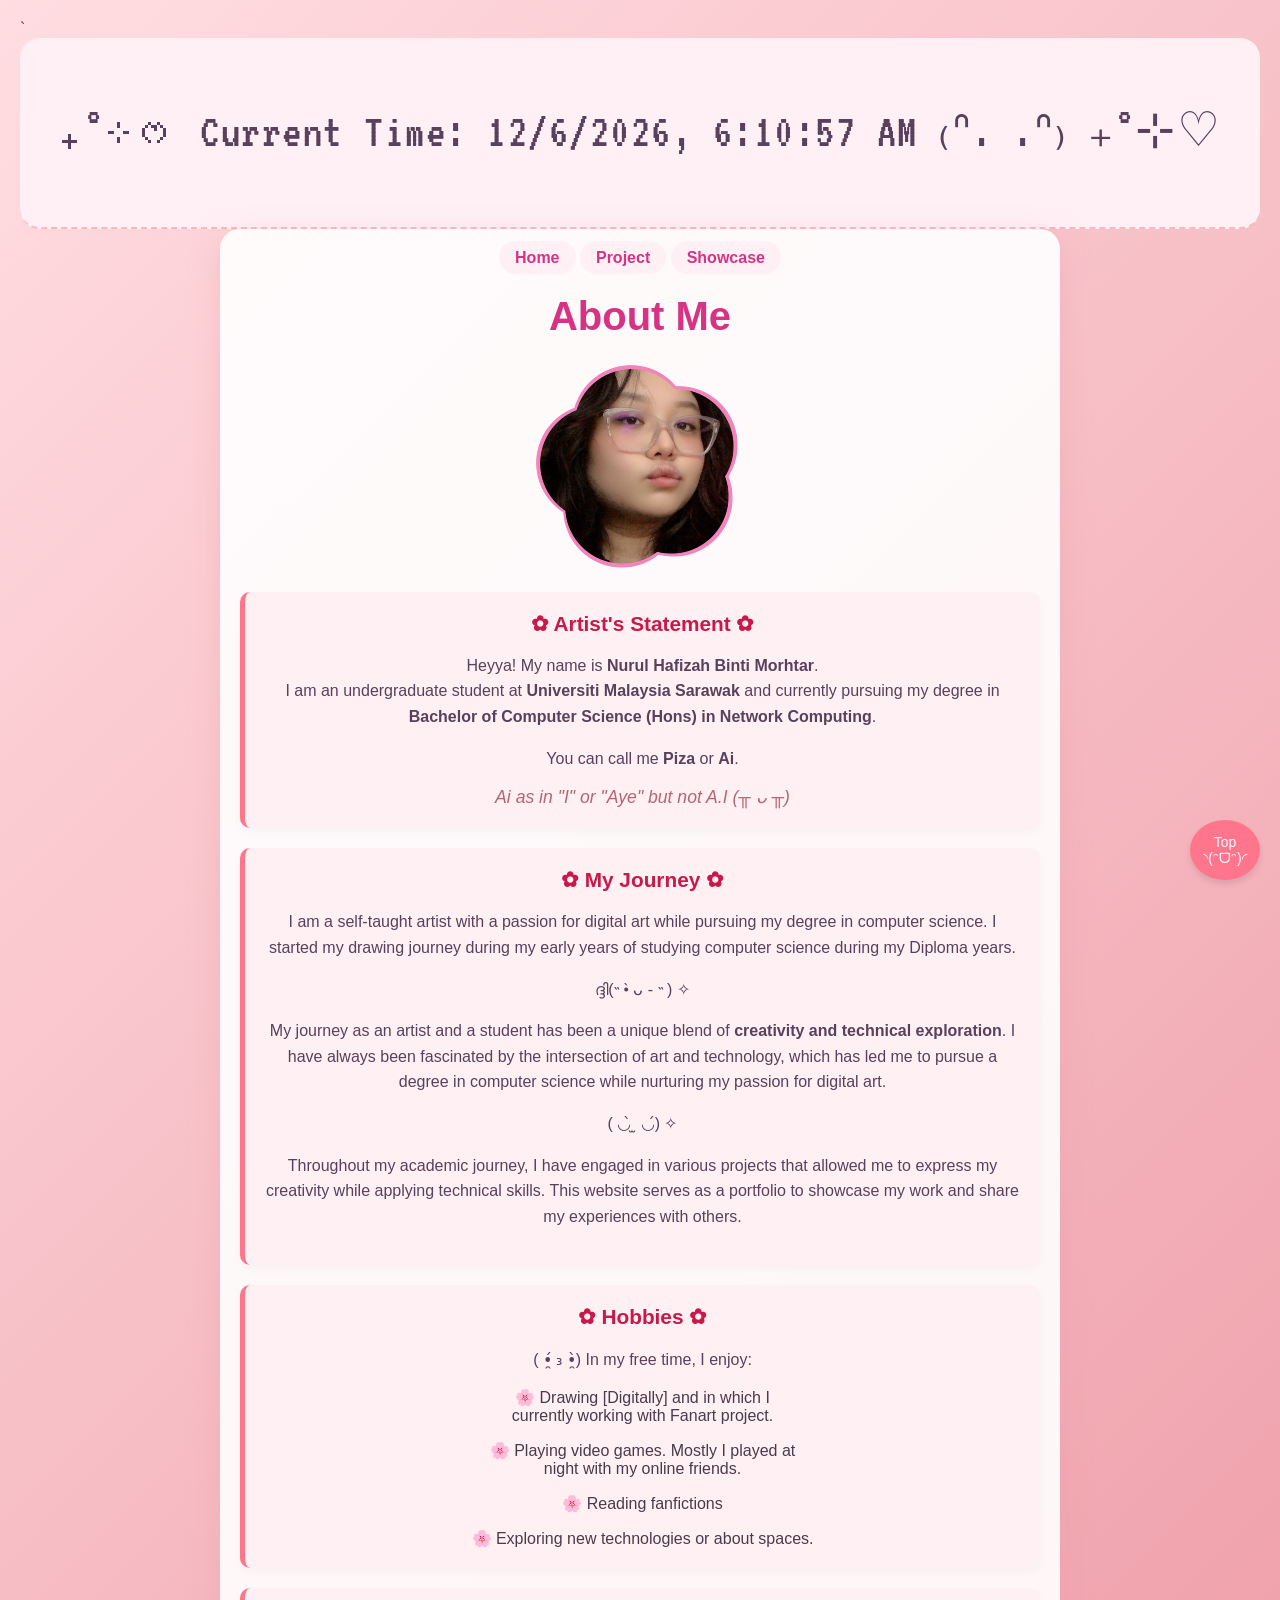
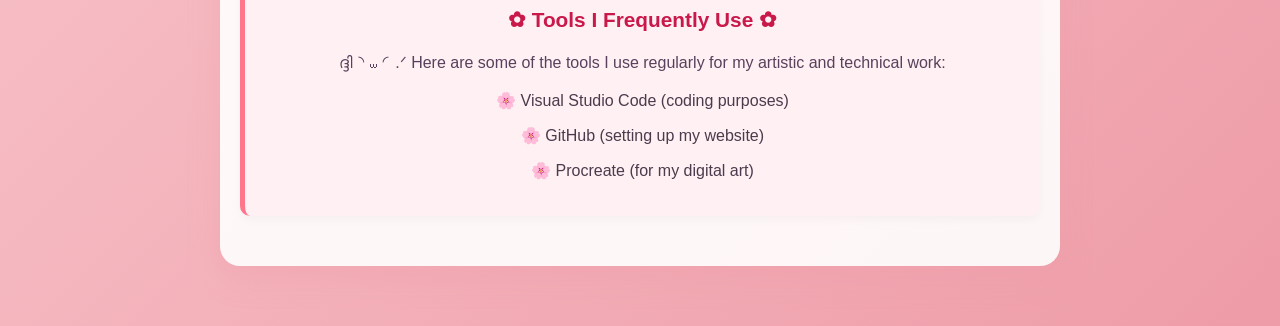
==== about.html @ 832a3a38 "Portfolio Website" ====
<!DOCTYPE html>
<html lang="en">
    <head>
        <meta charset="UTF-8">
        <meta name="viewport" content="width=device-width, initial-scale=1.0">
        <title>LOGIC | LUMINESCENCE</title>
        <link rel="stylesheet" href="style.css">`
    </head>

    <body>
        <div class="time-banner">
            <p>₊˚⊹ᰔ Current Time: <span id="date-time"></span> ₍ᐢ. .ᐢ₎ ₊˚⊹♡</p>
            <link href="https://fonts.googleapis.com/css2?family=VT323&display=swap" rel="stylesheet">
        </div>
        <script src="index.js"></script>
        <script src="scrolltop.js"></script>

        <div class="container">
            <a href="index.html#home" class="nav-btn">Home</a>
            <a href="project1.html" class="nav-btn">Project</a>
            <a href="showcase.html" class="nav-btn">Showcase</a>

            <header>
                <h1>About Me</h1>
                <div class="about-me-container">
                    <div class="outline-wrapper">
                        <div class="profile-frame">
                            <img src="Me.jpg" alt="About Me Profile" class="profile-img">
                        </div>
                    </div>
                </div>

        <section class="card">
            <h2>✿ Artist's Statement ✿</h2>
            <p>Heyya! My name is <strong>Nurul Hafizah Binti Morhtar</strong>.<br>
                I am an undergraduate student at <strong>Universiti Malaysia Sarawak</strong> and currently pursuing my degree in <strong>Bachelor of Computer Science (Hons) in Network Computing</strong>.
            </p>
            <p>You can call me <strong>Piza</strong> or <strong>Ai</strong>.</p>
            <small>Ai as in "I" or "Aye" but not A.I (╥ ᴗ ╥)</small>
        </section>

        <section class="card">
            <h2>✿ My Journey ✿</h2>
            <p>I am a self-taught artist with a passion for digital art while pursuing my degree in computer science. I started my drawing journey during my early years of studying computer science during my Diploma years.</p>
            <p>ദ്ദി(˵ •̀ ᴗ - ˵ ) ✧</p>
            <p>My journey as an artist and a student has been a unique blend of <strong>creativity and technical exploration</strong>. I have always been fascinated by the intersection of art and technology, which has led me to pursue a degree in computer science while nurturing my passion for digital art.</p>
            <p>( ◡̀  ̫ ◡́) ✧</p>
            <p>Throughout my academic journey, I have engaged in various projects that allowed me to express my creativity while applying technical skills. This website serves as a portfolio to showcase my work and share my experiences with others.</p>
        </section>

        <section class="card">
            <h2>✿ Hobbies ✿</h2>
            <p>( •̯́ ₃ •̯̀) In my free time, I enjoy:</p>
                🌸 Drawing [Digitally] and in which I <br> currently working with Fanart project.<br></p>
                🌸 Playing video games. Mostly I played at <br> night with my online friends.<br></p>
                🌸 Reading fanfictions<br></p>
                🌸 Exploring new technologies or about spaces.
            </section>

        <section class="card">
            <h2>✿ Tools I Frequently Use ✿</h2>
            <p>ദ്ദി◝ ⩊ ◜.ᐟ Here are some of the tools I use regularly for my artistic and technical work:</p>
                🌸 Visual Studio Code (coding purposes) <br></p>
                🌸 GitHub (setting up my website) <br></p>
                🌸 Procreate (for my digital art) <br></p>
        </section>
            </div>
        </div>

        <button id="topBtn" class="top-btn" title="Go to top">Top ◝(ᵔᗜᵔ)◜</button>
    </body>
</html>
---- style.css ----
.navbar {
    position: sticky;
    top: 0;
    width: 100%;
    background-color: #ffffff;
    padding: 20px;
    border-radius: 20px;
    display: flex;
    justify-content: center;
    align-items: center;
    gap: 15px;
    box-shadow: 0 4px 10px rgba(238, 156, 167, 0.2);
    z-index: 1000;
    box-sizing: border-box;
    border-bottom: 2.5px dashed #ffb6c1;
}

.navbar a, .nav-btn {
    text-decoration: none;
    color: #d63384;
    font-weight: bold;
    padding: 8px 16px;
    border-radius: 20px;
    background-color: #fff0f5;
    transition: all 0.3s ease;
}

.navbar a:hover, .nav-btn:hover {
    background-color: #ff758c;
    color: #ffffff;
}

.time-banner {
    background-color: #fff0f5;          
    color: #b56576;                     
    font-family: 'VT323', monospace;     
    font-size: 3rem;                 
    letter-spacing: 1.5px;            
    padding: 8px 15px;
    border-radius: 20px;
    text-align: center;
    border-bottom: 2.5px dashed #ffb6c1;
}

#live-time {
    color: #d63384;                    
    font-weight: bold;
}

body {
    font-family: 'Segoe UI', Tahoma, Geneva, Verdana, sans-serif;
    background: linear-gradient(135deg, #ffdde1, #ee9ca7);
    color: #4a3b4c;
    margin: 0;
    padding: 20px;
    display: block;
    justify-content: center;
}

.container {
    text-align: center;
    max-width: 800px;
    width: 100%;
    background: rgba(255, 255, 255, 0.9);
    margin: 0px auto 40px auto;
    padding: 20px;
    border-radius: 20px;
    box-shadow: 0 10px 30px rgba(238, 156, 167, 0.4);
}

header {
    text-align: center;
    margin-bottom: 30px;
}

h1 {
    color: #d63384;
    font-size: 2.5rem;
    margin-bottom: 5px;
}

small {
    color: #b56576;
    font-size: 1.1rem;
    font-style: italic;
}

.card {
    background: #fff0f3;
    border-left: 5px solid #ff758c;
    padding: 20px;
    scroll-margin-top: 80px;
    margin-bottom: 20px;
    border-radius: 10px;
    box-shadow: 0 4px 10px rgba(0,0,0,0.03);
    transition: transform 0.2s ease;
    text-align: center;
}

.card:hover {
    transform: translateY(-3px);
}

h2 {
    color: #c9184a;
    font-size: 1.3rem;
    margin-top: 0;
}

p {
    line-height: 1.6;
    color: #59405c;
}

a {
    color: #ff477e;
    text-decoration: none;
    font-weight: bold;
}

.top-btn {
    position: fixed;
    bottom: 20px;
    right: 20px;
    background-color: #ff758c;
    color: white;
    border: none;
    border-radius: 50%;
    width: 70px;
    height: 60px;
    font-size: 14px;
    cursor: pointer;
    box-shadow: 0 4px 6px rgba(0, 0, 0, 0.1);
    z-index: 1000;
    transition: background-color 0.3s ease;
}

.top-btn:hover {
    background-color: #ff5270;
}

a:hover {
    text-decoration: underline;
}

.about-me-container {
  display: flex;
  justify-content: center;
  align-items: center;
  padding: 20px;
}

.project-image {
    width: 100%;         
    max-width: 400px;     
    height: auto;         
    border-radius: 10px;  
    display: block;
    margin: 15px auto;    
}

:root {
  --flower-mask:87.297% 83.301% var(--g),29.855% 95.762% var(--g),0.252% 44.982% var(--g),39.4% 1.137% var(--g),93.196% 24.819% var(--g),radial-gradient(100% 100%,#000 25.476%,#0000 calc(25.476% + 1px));
  --g:/calc(37.019% + 2.548rem) calc(37.019% + 2.548rem) radial-gradient(#0000 calc(70% - 5rem),#000 calc(71% - 5rem) 70%,#0000 71%) no-repeat;
}


.outline-wrapper {
  height: 208px; 
  width: 208px;
  background-color: #f184bb; 
  display: flex;
  justify-content: center;
  align-items: center;
  
  mask: var(--flower-mask);
  -webkit-mask: var(--flower-mask);
  
  transition: transform 0.4s cubic-bezier(0.34, 1.56, 0.64, 1), filter 0.4s ease;
}

.profile-frame {
  height: 200px;
  width: 200px;
  aspect-ratio: 1;
  
  mask: var(--flower-mask);
  -webkit-mask: var(--flower-mask);
}

.outline-wrapper:hover {
  transform: scale(1.08) rotate(6deg);
  filter: drop-shadow(0 10px 20px rgba(0, 0, 0, 0.2));
}

.profile-img {
  width: 100%;
  height: 100%;
  object-fit: cover;
  display: block;
}

.carousel-container {
    display: flex;
    align-items: center;
    justify-content: center;
    gap: 15px;
    margin-top: 20px;
    position: relative;
}

.carousel-slide {
    position: relative;
    max-width: 400px;
    width: 100%;
    border-radius: 12px;
    overflow: hidden;
    box-shadow: 0 4px 10px rgba(0, 0, 0, 0.08);
    background: #ffffff;
    border: 1.5px solid #ffb6c1;
}

.carousel-img {
    width: 100%;
    height: 300px;
    object-fit: contain;
    display: block;
    background-color: #f5d3de;
}

.carousel-btn {
    background-color: #fff0f5;
    color: #d63384;
    border: 2px solid #ffb6c1;
    font-size: 1.2rem;
    font-weight: bold;
    width: 40px;
    height: 40px;
    border-radius: 50%;
    cursor: pointer;
    display: flex;
    align-items: center;
    justify-content: center;
    transition: all 0.3s ease;
    box-shadow: 0 2px 5px rgba(238, 156, 167, 0.2);
    z-index: 10;
}

.carousel-btn:hover {
    background-color: #ff758c;
    color: #ffffff;
    transform: scale(1.1);
}

.image-counter {
    position: absolute;
    bottom: 10px;
    right: 10px;
    background: rgba(255, 240, 245, 0.85);
    color: #b56576;
    padding: 3px 8px;
    font-size: 0.8rem;
    font-weight: bold;
    border-radius: 10px;
    border: 1px solid #ffb6c1;
}
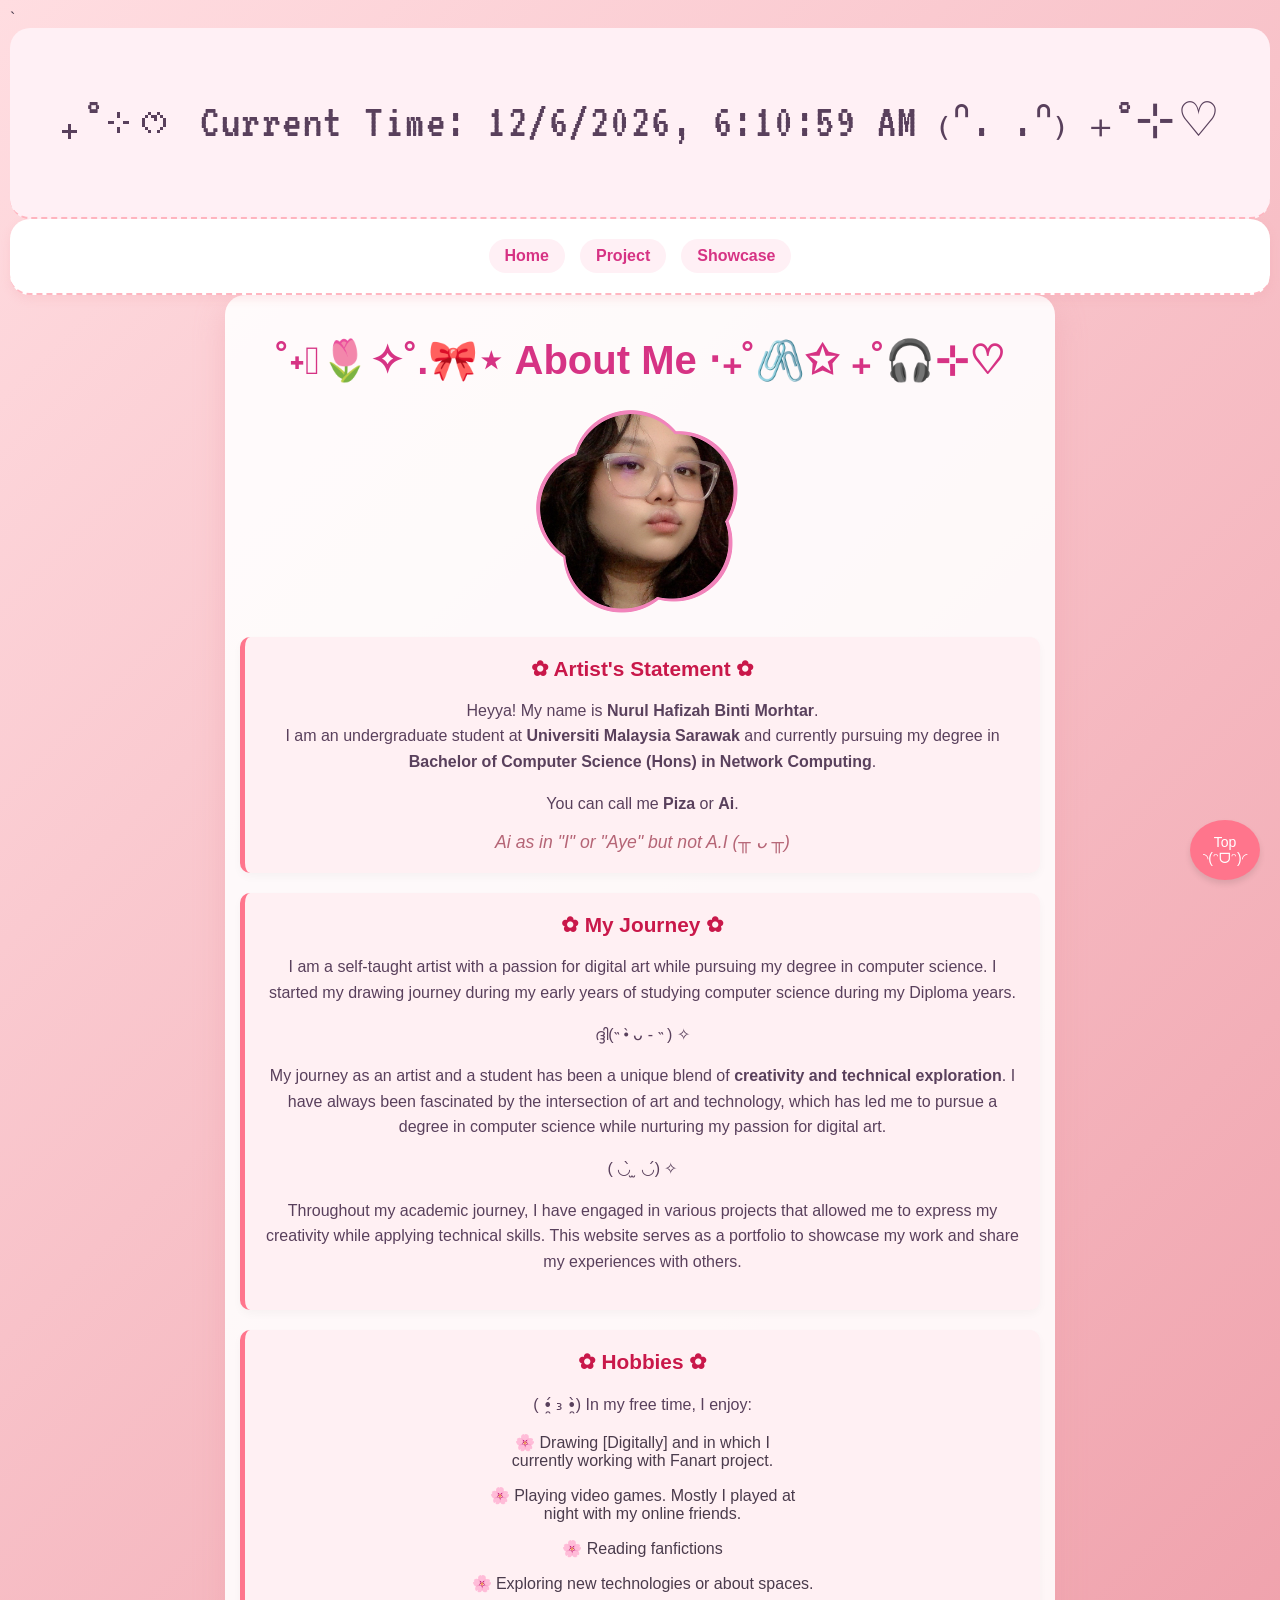
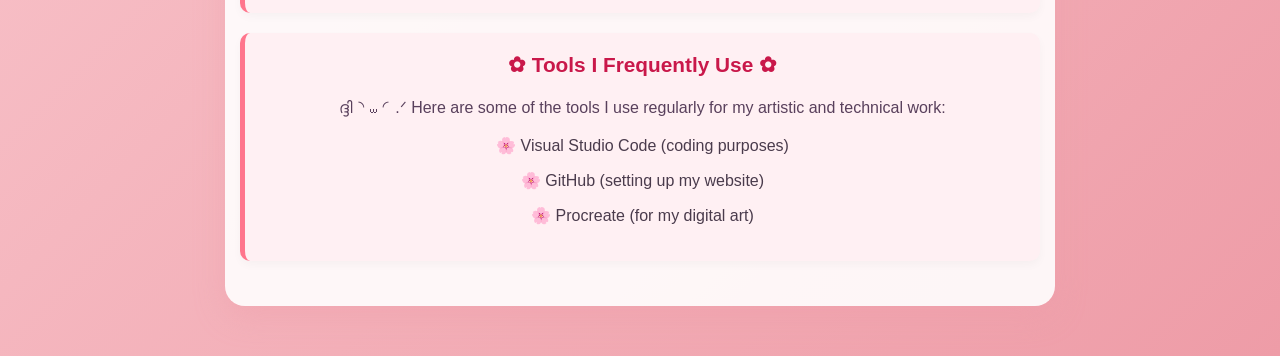
==== commit b46f72c0: "Update header and navigation in about.html they will follow when scroll down just like home section" ====
--- a/about.html
+++ b/about.html
@@ -15,13 +15,15 @@
         <script src="index.js"></script>
         <script src="scrolltop.js"></script>
 
-        <div class="container">
+         <nav class="navbar">
             <a href="index.html#home" class="nav-btn">Home</a>
             <a href="project1.html" class="nav-btn">Project</a>
             <a href="showcase.html" class="nav-btn">Showcase</a>
+         </nav>
 
+        <div class="container">
             <header>
-                <h1>About Me</h1>
+                <h1>˚˖𓍢🌷✧˚.🎀⋆ About Me ‧₊˚🖇️✩ ₊˚🎧⊹♡</h1>
                 <div class="about-me-container">
                     <div class="outline-wrapper">
                         <div class="profile-frame">
@@ -69,4 +71,4 @@
 
         <button id="topBtn" class="top-btn" title="Go to top">Top ◝(ᵔᗜᵔ)◜</button>
     </body>
-</html>+</html>
--- a/style.css
+++ b/style.css
@@ -7,6 +7,7 @@
     padding: 20px;
     border-radius: 20px;
     display: flex;
+    flex-wrap: wrap;
     justify-content: center;
     align-items: center;
     gap: 15px;
@@ -53,7 +54,7 @@
     background: linear-gradient(135deg, #ffdde1, #ee9ca7);
     color: #4a3b4c;
     margin: 0;
-    padding: 20px;
+    padding: 10px;
     display: block;
     justify-content: center;
 }
@@ -64,7 +65,7 @@
     width: 100%;
     background: rgba(255, 255, 255, 0.9);
     margin: 0px auto 40px auto;
-    padding: 20px;
+    padding: 15px;
     border-radius: 20px;
     box-shadow: 0 10px 30px rgba(238, 156, 167, 0.4);
 }
@@ -212,8 +213,8 @@
 
 .carousel-slide {
     position: relative;
-    max-width: 400px;
-    width: 100%;
+    max-width: 600px;
+    width: 300%;
     border-radius: 12px;
     overflow: hidden;
     box-shadow: 0 4px 10px rgba(0, 0, 0, 0.08);
@@ -223,7 +224,7 @@
 
 .carousel-img {
     width: 100%;
-    height: 300px;
+    height: 350px;
     object-fit: contain;
     display: block;
     background-color: #f5d3de;
@@ -264,4 +265,4 @@
     font-weight: bold;
     border-radius: 10px;
     border: 1px solid #ffb6c1;
-}+}
